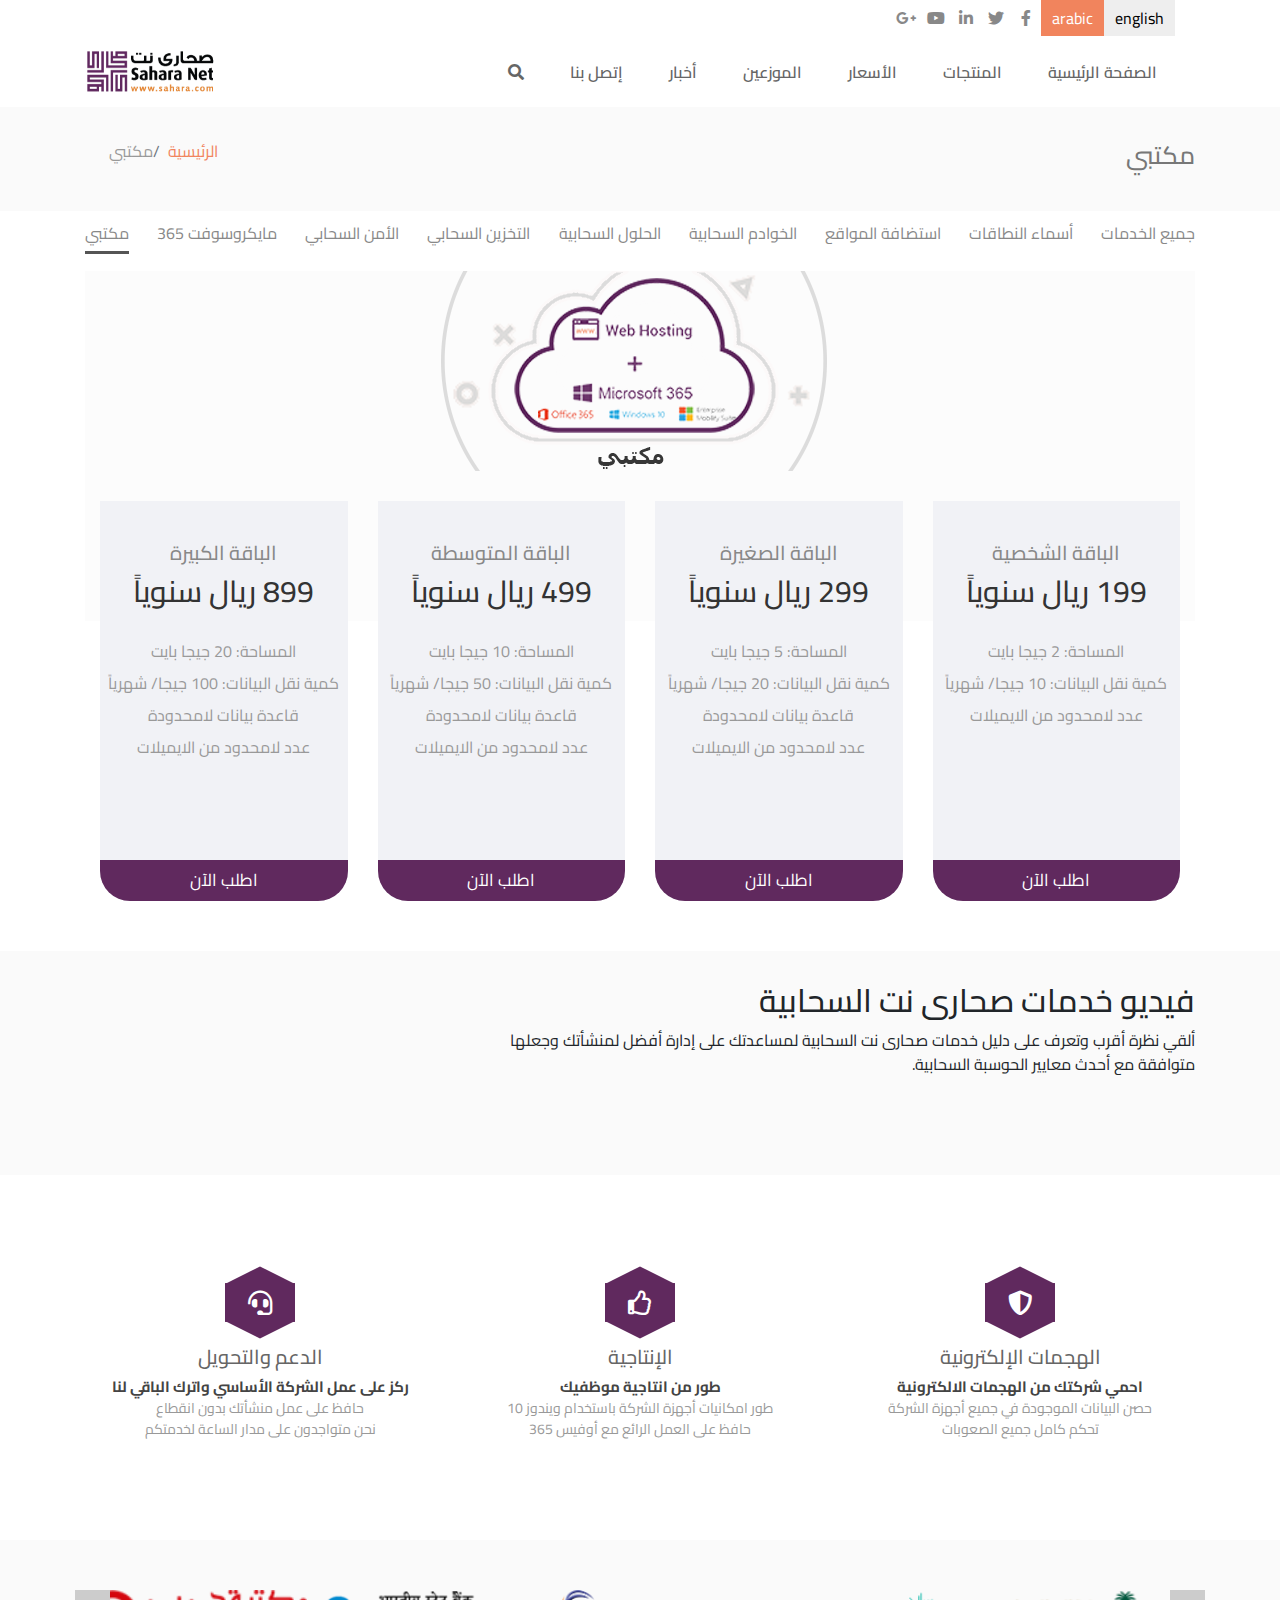
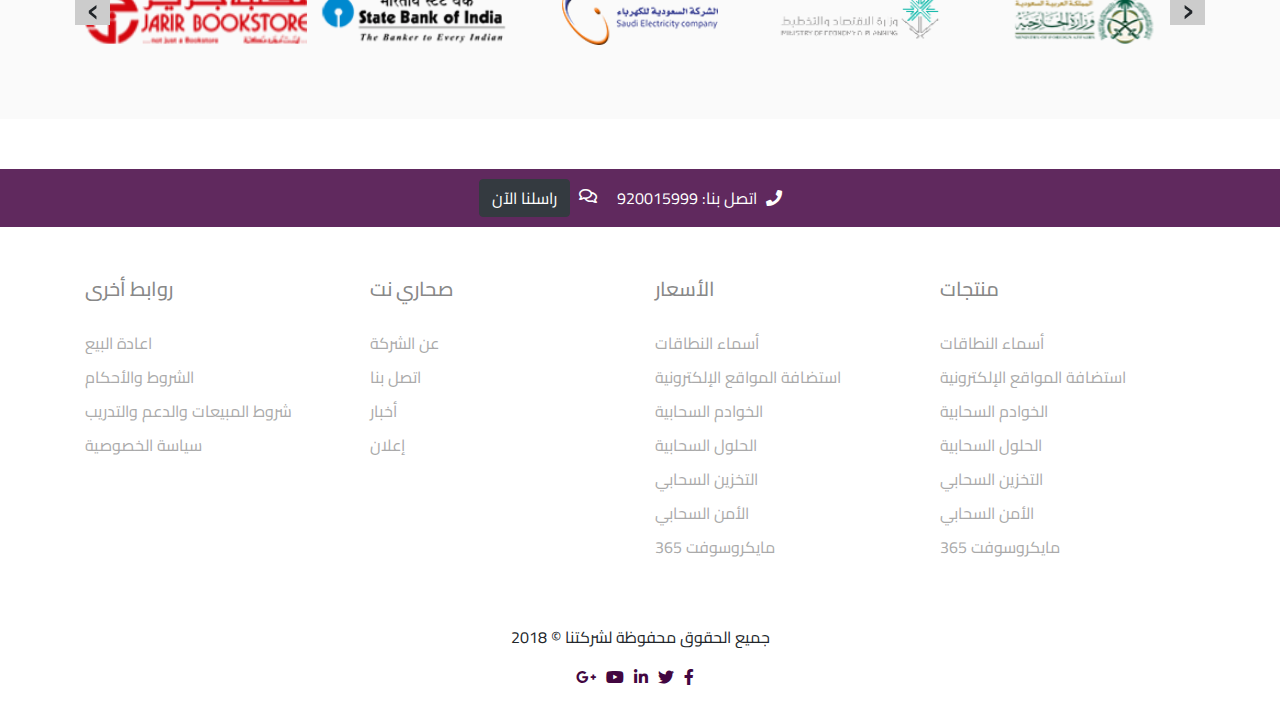
==== index-rtl.html @ e9239c8c "Add" ====
<!DOCTYPE html>
<html lang="en">

<head>
    <meta charset="UTF-8">
    <meta name="viewport" content="width=device-width, initial-scale=1.0">
    <meta http-equiv="X-UA-Compatible" content="ie=edge">
    <title>Document</title>
    <link rel="stylesheet" href="css/bootstrap.min.css">
    <link rel="stylesheet" href="https://use.fontawesome.com/releases/v5.3.1/css/all.css">
    <link rel="stylesheet" href="css/owl.carousel.min.css">
    <link rel="stylesheet" href="css/owl.theme.default.min.css">
    <link href="https://fonts.googleapis.com/css?family=Cairo:300,400,600,700" rel="stylesheet">

    <link rel="stylesheet" href="css/main.css">
    <link rel="stylesheet" href="css/style-rtl.css">

</head>

<body>
    <!-- Start Header Top    -->
    <div class="headerTop">
        <div class="container">
            <div class="headerTop-inner">
                <div class="language-buttons">
                        <a href="index.html" class="btn">english</a>

                        <a class="btn active" href="index-rtl.html">arabic</a>

                </div>
                <div class="social-media">
                    <a href=""><i class="fab fa-facebook-f"></i></a>
                    <a href=""><i class="fab fa-twitter"></i></a>
                    <a href=""><i class="fab fa-linkedin-in"></i></a>
                    <a href=""><i class="fab fa-youtube"></i></a>
                    <a href=""><i class="fab fa-google-plus-g"></i></a>
                </div>
            </div>
        </div>
    </div>

    <!-- End Header Top    -->
    <!-- Start navBar -->
    <nav class="navbar navbar-expand-lg">
        <div class="container">


            <div class="collapse navbar-collapse order-2 order-lg-1" id="navbarSupportedContent">
                <ul class="navbar-nav ml-auto text-right">
                                  
                    <li class="nav-item">
                        <a class="nav-link" href="#">الصفحة الرئيسية</a>
                    </li>
                    <li class="nav-item">
                        <a class="nav-link" href="#">المنتجات</a>
                    </li>
                    <li class="nav-item">
                        <a class="nav-link" href="#">الأسعار</a>
                    </li>
                    <li class="nav-item">
                        <a class="nav-link" href="#">الموزعين</a>
                    </li>
                    <li class="nav-item">
                        <a class="nav-link" href="#">أخبار</a>
                    </li>
                    <li class="nav-item">
                        <a class="nav-link" href="#">إتصل بنا</a>
                    </li>
                    <li class="nav-item searchbox">
                        <a class="nav-link" href="#" id="search"><i class="fas fa-search"></i></a>
                        <form action="">
                            <div class="div-search">

                                <input type="text" class="form-control">
                                <button type="submit" class="btn"><i class="fas fa-search"></i></button>
                            </div>
                            <a class="close">x</a>
                        </form>
                    </li>


                </ul>

            </div>
            <a class="navbar-brand order-1 order-lg-2" href="#"><img src="images/new-logo.png" alt=""></a>
            <button class="navbar-toggler" type="button" data-toggle="collapse" data-target="#navbarSupportedContent"
                aria-controls="navbarSupportedContent" aria-expanded="false" aria-label="Toggle navigation">
                <span class="fa fa-bars"></span>
            </button>
        </div>
    </nav>
    <!-- End navBar -->
    <!-- start page details -->
    <div class="page-details">
        <div class="container">
            <div class="page-details-inner">
                <div class="page-title">
                    <h1 class="">مكتبي</h1>

                </div>
                <nav aria-label="breadcrumb">
                    <ol class="breadcrumb">
                        <li class="breadcrumb-item"><a href="#">الرئيسية</a></li>
                        <li class="breadcrumb-item active" aria-current="page">مكتبي</li>
                    </ol>
                </nav>
            </div>

        </div>

    </div>
    <!-- End page details -->
    <!-- start page links -->
    <div class="page-links">
        <div class="container">
            <ul>

                                       


                <li><a href="">جميع الخدمات</a></li>
                <li><a href="">أسماء النطاقات </a></li>
                <li><a href="">استضافة المواقع</a></li>
                <li><a href="">الخوادم السحابية</a></li>
                <li><a href="">الحلول السحابية</a></li>
                <li><a href="">التخزين السحابي</a></li>
                <li><a href="">الأمن السحابي</a></li>
                <li><a href="">مايكروسوفت 365  </a></li>
                <li><a href="" class="active">مكتبي</a></li>
            </ul>
        </div>
    </div>
    <!-- End page links -->
    <!-- Start page prices -->

    <div class="prices">
        <div class="container">
            <div class="price-imge">

            </div>
            <div class="prices-tables">
                <div class="container">
                    <div class="row">
                        <div class="col-lg-3 col-md-6">
                            <div class="prices-table">
                                <h5 class="price-type">الباقة الشخصية</h5>
                                <h2 class="price-total">
                                        199 ريال سنوياً


                                </h2>
                       
                                <ul>
                                        
                                        
                                        
                                    <li>المساحة: 2 جيجا بايت</li>
                                    <li>كمية نقل البيانات: 10 جيجا/ شهرياً </li>
                                    <li>عدد لامحدود من الايميلات</li>
                           
                                </ul>
                                <button class="apply">
                                    اطلب الآن
                                </button>
                            </div>
                        </div>
                        



                        <div class="col-lg-3 col-md-6">
                            <div class="prices-table">
                                <h5 class="price-type">الباقة الصغيرة</h5>
                                <h2 class="price-total">
                                        299 ريال سنوياً
                                </h2>
                           
                                <ul>
                                    <li>المساحة: 5 جيجا بايت
                                        </li>
                                    <li>كمية نقل البيانات: 20 جيجا/ شهرياً
                                        </li>
                                    <li>قاعدة بيانات لامحدودة
                                        </li>
                                    <li>عدد لامحدود من الايميلات
                                        </li>
                           
                                </ul>
                                <button class="apply">
                                        اطلب الآن
                                    </button>
                            </div>
                        </div>
                        <div class="col-lg-3 col-md-6">
                            <div class="prices-table">

                                <h5 class="price-type">الباقة المتوسطة</h5>
                                <h2 class="price-total">
                                        499 ريال سنوياً

                                </h2>
                           
                                <ul>
                                    <li>المساحة: 10 جيجا بايت</li>
                                    <li>كمية نقل البيانات: 50 جيجا/ شهرياً </li>
                                    <li>قاعدة بيانات لامحدودة</li>
                                    <li>عدد لامحدود من الايميلات</li>
                             
                                </ul>
                                <button class="apply">
                                        اطلب الآن
                                    </button>
                            </div>
                        </div>
                        <div class="col-lg-3 col-md-6">
                            <div class="prices-table">
                                    

                                    
                                <h5 class="price-type">الباقة الكبيرة</h5>
                                <h2 class="price-total">
                                        899 ريال سنوياً

                                </h2>
                       
                                <ul>
                                    <li>                                    المساحة: 20 جيجا بايت
                                        </li>
                                    <li>                                    كمية نقل البيانات: 100 جيجا/ شهرياً
                                        </li>
                                    <li>                                    قاعدة بيانات لامحدودة
                                        </li>
                                    <li>                                    عدد لامحدود من الايميلات
                                        </li>
                            
                                </ul>
                                <button class="apply">
                                        اطلب الآن
                                    </button>
                            </div>
                        </div>
                    </div>
                </div>
            </div>
        </div>

    </div>
    <!-- End page prices -->
    <!-- Start Page video -->
    <div class="page-video">
        <div class="container">
            <div class="page-video-inner">
                <div class="row">

                    <div class="col-md-8">
                        <div class="page-video-text text-right">
                                
                                
                            <h2>فيديو خدمات صحارى نت السحابية</h2>
                            <p>ألقي نظرة أقرب وتعرف على دليل خدمات صحارى نت السحابية لمساعدتك على إدارة أفضل لمنشأتك وجعلها متوافقة مع أحدث معايير الحوسبة السحابية.</p>
                        </div>
                    </div>
                    <div class="col-md-4">
                        <div class="page-video-video">
                            <iframe width="280" height="157.5" src="https://www.youtube.com/embed/YwwT92iglp8"
                                frameborder="0" allow="autoplay; encrypted-media" allowfullscreen></iframe>
                        </div>
                    </div>
                </div>


            </div>
        </div>

    </div>
    <!-- End Page video -->
    <!-- Start page services -->
    <div class="page-services">
        <div class="container">
            <div class="row">
                <div class="col-lg-4">
                    <div class="page-service">
                        <div class="icon">
                            <i class="fas fa-shield-alt"></i>
                        </div>
                        <h3 class="service-title">الهجمات الإلكترونية</h3>
                        <strong>احمي شركتك من الهجمات الالكترونية</strong>
                        <p class="service-desc">حصن البيانات الموجودة في جميع أجهزة الشركة<br> تحكم كامل جميع الصعوبات</p>

                    </div>
                </div>
                <div class="col-lg-4">
                    <div class="page-service">
                        <div class="icon">
                            <i class="far fa-thumbs-up"></i>
                        </div>
                        <h3 class="service-title">الإنتاجية</h3>
                        <strong>طور من انتاجية موظفيك</strong>
                        <p class="service-desc">طور امكانيات أجهزة الشركة باستخدام ويندوز 10 <br> حافظ على العمل الرائع
                            مع أوفيس 365</p>

                    </div>
                </div>
                <div class="col-lg-4">
                    <div class="page-service">
                        <div class="icon">
                            <i class="fas fa-headset"></i>

                        </div>
                        <h3 class="service-title">الدعم والتحويل</h3>
                        <strong>ركز على عمل الشركة الأساسي واترك الباقي لنا</strong>
                        <p class="service-desc">حافظ على عمل منشأتك بدون انقطاع <br> نحن متواجدون على مدار الساعة
                            لخدمتكم</p>

                    </div>
                </div>
            </div>
        </div>
    </div>
    <!-- End page services -->
    <!-- Start page clients -->
    <div class="page-clients">
        <div class="container">
            <div class="owl-carousel">
                <div> <img src="images/client1.png" alt=""> </div>
                <div> <img src="images/client2.png" alt=""> </div>
                <div> <img src="images/client3.png" alt=""> </div>
                <div> <img src="images/client4.png" alt=""> </div>
                <div> <img src="images/client5.png" alt=""> </div>
                <div> <img src="images/client6.png" alt=""> </div>
                <div> <img src="images/client7.png" alt=""> </div>
                <div> <img src="images/client8.png" alt=""> </div>
                <div> <img src="images/client9.png" alt=""> </div>
                <div> <img src="images/client10.png" alt=""> </div>
        

        
            </div>
        </div>

    </div>
    <!-- End page clients -->

    <!-- Start page contact details -->
    <div class="contact-details">
        <div class="container">
            <div class="contact-details-inner">
                <div class="contact-detail">
                    <i class="fas fa-phone"></i>
                          

                    <span>اتصل بنا: <a href="tel:00966920015999">920015999</a> </span>
                </div>
                <div class="contact-detail">
                    <i class="far fa-comments"></i>
                    <span> <a href="#" class="btn btn-dark">راسلنا الآن</a> </span>
                </div>
            </div>
        </div>
    </div>
    <!-- End page contact details  -->
    <!-- Start page footer  -->
    <div class="footer">
        <div class="container">
            <div class="row">
                <div class="col-lg-3">

                    <h3>منتجات</h3>
                    <ul>
                        <li><a href="">أسماء النطاقات</a></li>
                        <li><a href="">استضافة المواقع الإلكترونية</a></li>
                        <li><a href="">الخوادم السحابية</a></li>
                        <li><a href="">الحلول السحابية</a></li>
                        <li><a href="">التخزين السحابي</a></li>
                        <li><a href="">الأمن السحابي</a></li>
                        <li><a href=""> مايكروسوفت 365</a></li>

                    </ul>
                </div>
                <div class="col-lg-3">
                    <h3>الأسعار</h3>
                    <ul>
                        <li><a href="">أسماء النطاقات</a></li>
                        <li><a href="">استضافة المواقع الإلكترونية</a></li>
                        <li><a href="">الخوادم السحابية</a></li>
                        <li><a href="">الحلول السحابية</a></li>
                        <li><a href="">التخزين السحابي</a></li>
                        <li><a href="">الأمن السحابي</a></li>
                        <li><a href=""> مايكروسوفت 365</a></li>

                    </ul>
                </div>
                <div class="col-lg-3">
                    <h3>صحاري نت</h3>
                    <ul>
                        <li><a href="">عن الشركة</a></li>
                        <li><a href="">اتصل بنا</a></li>
                        <li><a href="">أخبار</a></li>
                        <li><a href="">إعلان</a></li>


                    </ul>
                </div>
                <div class="col-lg-3">
                    <h3>روابط أخرى</h3>
                    <ul>
                        <li><a href="">اعادة البيع</a></li>
                        <li><a href="">الشروط والأحكام</a></li>
                        <li><a href="">شروط المبيعات والدعم والتدريب</a></li>
                        <li><a href="">سياسة الخصوصية</a></li>
                    </ul>
                </div>
            </div>
            <div class="footer-bootom">
                <p>جميع الحقوق محفوظة لشركتنا © 2018</p>
                <div class="social-media">
                    <a href=""><i class="fab fa-facebook-f"></i></a>
                    <a href=""><i class="fab fa-twitter"></i></a>
                    <a href=""><i class="fab fa-linkedin-in"></i></a>
                    <a href=""><i class="fab fa-youtube"></i></a>
                    <a href=""><i class="fab fa-google-plus-g"></i></a>
                </div>
            </div>
        </div>
    </div>
    <!-- End page footer  -->





    <script src="js/jquery-1.12.4.min.js"></script>
    <script src="js/popper.min.js"></script>
    <script src="js/bootstrap.min.js"></script>
    <script src="js/owl.carousel.js"></script>
    <script src="js/main.js"></script>
    <script>
    $(document).ready(function(){
    $(".owl-carousel").owlCarousel({
        items:5,
        nav:true,
        rtl:true,
        loop:true,
        autoplay:true,
                autoplayTimeout:3000,
        responsive:{
            0:{
                items:1,
                nav:true
            },
            400:{
                items:2,
                nav:true
            },
            600:{
                items:3,
                nav:false
            },
            1000:{
                items:5,
                nav:true,
                loop:false
            }
        }
    });
    $('.owl-carousel .owl-nav button.owl-next span').text('‹');
    $('.owl-carousel .owl-nav button.owl-prev span').text('›');


});
  
  
  
  </script>
</body>

</html>
---- css/main.css ----
*{
    margin: 0;
    padding: 0
}
:root{
    --main-color:#f1845d
}
/* Start Header Top styles */
.headerTop{

}
.headerTop-inner{
    display: flex;
}
.headerTop-inner .language-buttons{
    display: flex;
    margin-right: 20px;
}
.headerTop-inner .language-buttons a{
    background: #eee;
    padding: 5px 10px;
    display: block;
    color: #000;
    border-radius: 0
}
.headerTop-inner .language-buttons a:hover{
    
}
.headerTop-inner .language-buttons a.active{
    background: var(--main-color);
    color: #fff
}
.headerTop-inner .social-media{
    display: flex;
    justify-content: center;
    align-items: center;
}
.headerTop-inner .social-media a{
    color: #888;
    width: 30px;
    text-align: center;
    transition: all 0.5s;
    display: block;
    position: relative;
}
.headerTop-inner .social-media a:after{
    content: '';
    position: absolute;
    width: 100%;
    height: 2px;
    bottom: 0;
    left: 0;
    background: var(--main-color);
    transform: scale(0);
    transition: all 0.5s;

}
.headerTop-inner .social-media a:hover:after{
    transform: scale(1)

}
.headerTop-inner .social-media a:hover{

}

/* End Header Top styles */

/* Start navbar  styles */
.navbar{

}
.navbar .navbar-brand img{
    max-width: 130px;
}
.navbar-nav .nav-link{
    color:#666;
    font-weight: 600;
    margin-right: 30px;
}
.navbar-nav .nav-link:hover{
    color: var(--main-color)
}
.navbar .searchbox{
    position: relative;
}
.navbar .searchbox form{
    display: none;
    position: absolute;
}
.navbar .searchbox .div-search{
width: 300px;
display: flex;
background:#ddd;
padding: 5px
}
.navbar .searchbox .div-search button{
    color:#fff;
    background: var(--main-color)
}
.navbar .searchbox .close{
    position: absolute;
    top: -5px;
    right: -5px;
    font-size: 18px;
    color: red;
    background: #000;
    width: 15px;
    display: block;
    height: 15px;
    text-align: center;
    line-height: 10px;
    border-radius: 5px;
    
}
.navbar .searchbox .close:hover{
    color: red;
    background: #000;
}
/* end navbar  styles */
/* Start page-details styles */
.page-details{
    background: #f1f1f152;
}
.page-details-inner{
    display: flex;
    justify-content: space-between;
    align-items: center;
    padding: 20px 0;
}
.page-details-inner .page-title{

}
.page-details-inner .page-title h1{
    color: #777;
    font-size: 25px;
}
.page-details-inner .breadcrumb{
    background: transparent;
}
.page-details-inner .breadcrumb li{
    color: #999
}
.page-details-inner .breadcrumb li a{
    color: var(--main-color)
}
/* end page-details styles */
/* Start page-links styles */
.page-links ul{
    display: flex;
    list-style: none;
    justify-content: space-between;
    flex-wrap: wrap;
    padding: 10px 0
}
.page-links ul a{
    color: #888;
    transition: all 0.4s
}
.page-links ul a.active
{
    border-bottom: 3px solid #555;
    padding-bottom: 3px;
}
/* end page-links styles */
/* Start prices styles */
.prices{

}
.prices .price-imge{
    background: url(../images/price-en.png) #fcfcfc;
    height: 200px;
    background-repeat: no-repeat;
    background-position: center;
    position: relative;
    margin-bottom: 30px;
}
.prices .price-imge:after{
    height: 150px;
    content: '';
    position: absolute;
    width: 100%;
    background: #fcfcfc;
    bottom: -75%;
    left: 0;
}
.prices .prices-tables{

}
.prices .prices-table{
background: #f1f2f6;
padding: 40px 0px 0;
text-align: center;
border-radius: 0 0 30px 30px;
overflow: hidden;
margin-bottom: 50px;
height: 400px;
position: relative;
}
.prices .prices-table .price-type{
    font-size: 20px;
    color: #888;
}
.prices .prices-table .price-total{
    font-size: 30px;
    color: #333;
    margin-bottom: 30px;
}

.prices .prices-table ul{
list-style: none;
color: #999;
}
.prices .prices-table ul li{
margin: 8px 0;
}
.prices .prices-table button{
    display: block;
    width: 100%;
    background: #60295e;
    border: none;
    padding: 8px 0;
    color: #fff;
    font-size: 17px;
    cursor: pointer;
    transition: all 0.5s;
    position: absolute;
    bottom: 0;
    left: 0;
}
.prices .prices-table button:hover{
    background: #420640;

}
/* End prices styles */
/* Start page-video styles */
.page-video{
 background: #f1f1f152;

}
.page-video-inner{
    padding: 30px 0
}
/* end page-video styles */
/* Start page-services styles */
.page-services{
    margin: 100px 0 50px;
}
.page-service{
text-align: center;
margin-bottom: 50px;
}
.page-service .icon{

}
.page-service .icon {
	width: 100px;
	height: 55px;
	background: #60295e;
    position: relative;
    margin: auto;
    transform: scale(0.7);
    border-top: 1px solid #60295e;
    border-bottom: 1px solid #60295e;
    display: flex;
    justify-content: center;
    align-items: center;
}
.page-service .icon:before {
	content: "";
	position: absolute;
	top: -25px;
	left: 0;
	width: 0;
	height: 0;
	border-left: 50px solid transparent;
	border-right: 50px solid transparent;
	border-bottom: 25px solid #60295e;
}
.page-service .icon:after {
	content: "";
	position: absolute;
	bottom: -25px;
	left: 0;
	width: 0;
	height: 0;
	border-left: 50px solid transparent;
	border-right: 50px solid transparent;
	border-top: 25px solid #60295e;
}
.page-service i{
    color: #fff;
    font-size: 35px;
}
.page-service .service-title{
    margin: 15px 0 5px;
    font-size: 20px;
    color: #666;
}
.page-service strong{
    color: #444;
    font-size: 15px;
}
.page-service .service-desc{
    font-size: 14px;
    color: #999;
}
/* end page-services styles */
/* Start page-clientsstyles */
.page-clients{
    background: #f1f1f152;
    padding: 50px 0
}

.owl-carousel .owl-item img{
    max-height: 55px;
    margin-right: auto;
    margin-left: auto;
    object-fit: contain;
}
.owl-carousel .owl-nav button.owl-next,
 .owl-carousel .owl-nav button.owl-prev{
    position: absolute;
    width: 35px;
    height: 35px;
    display: flex;
    justify-content: center;
    align-items: center;
    background: #ccc;
    line-height: 20px;
    top: -0px;
    font-size: 40px;
    outline: 0

}
.owl-nav button.owl-next{
    right: -10px;
}
.owl-carousel .owl-nav button.owl-prev{
    left:-10px;
}
/* Start page contact detail styles */
.contact-details{
    margin: 50px 0;
    padding: 10px 0;
    background: #60295e;
}
.contact-details-inner{
    display: flex;
    justify-content: center;
    color: #fff;
    flex-wrap: wrap;
    align-items: center;
}
.contact-details-inner div{
    margin-right: 20px;
}
.contact-detail i{
margin-right: 5px;
}
.contact-details-inner a{
    color: #fff;
text-decoration: none;
}
/* end page contact detail styles */
/* start footer styles */
.footer{

}
.footer h3{
    font-size: 20px;
    color: #888;
    margin-bottom: 30px;
}
.footer ul{
    list-style: none;

}
.footer ul a{
    color: #aaa;
    margin: 10px 0;
    display: block;


}
.footer .footer-bootom{
margin-bottom: 30px;
margin-top: 50px;
}
.footer .footer-bootom p{
    text-align: center;
}
.footer .footer-bootom .social-media{
    display: flex;
    justify-content: center;
}
.footer .footer-bootom .social-media a{
    color: #420640;
    margin-right:10px ;
    display: block;
}
/* end footer styles */
/* end page-clients styles */
---- css/style-rtl.css ----
body{
    direction: rtl;
    font-family: 'Cairo', sans-serif;

}
.contact-detail i{
    margin-right: 0;
    margin-left: 5px;
}
.prices .price-imge{
    background: url(../images/price-ar.png) #fcfcfc;
    background-repeat: no-repeat;
    background-position: center;
    position: relative;

}
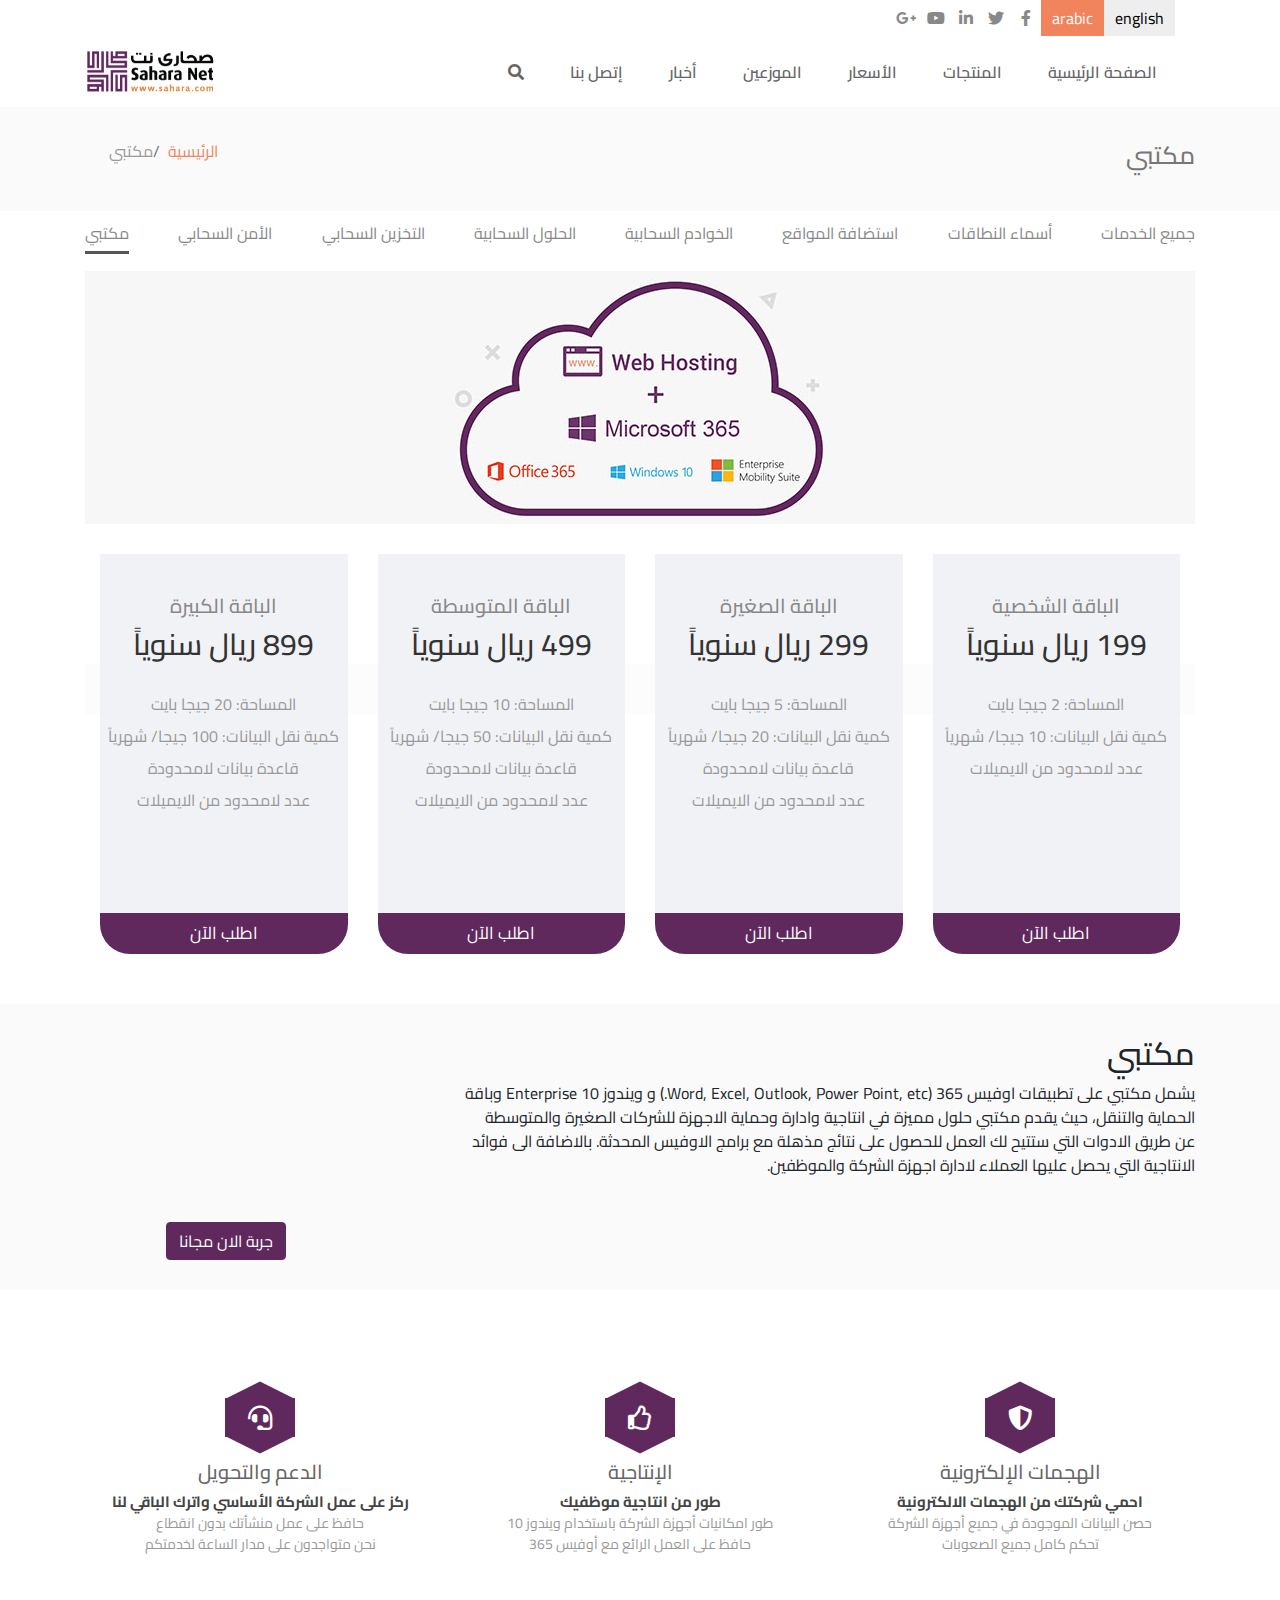
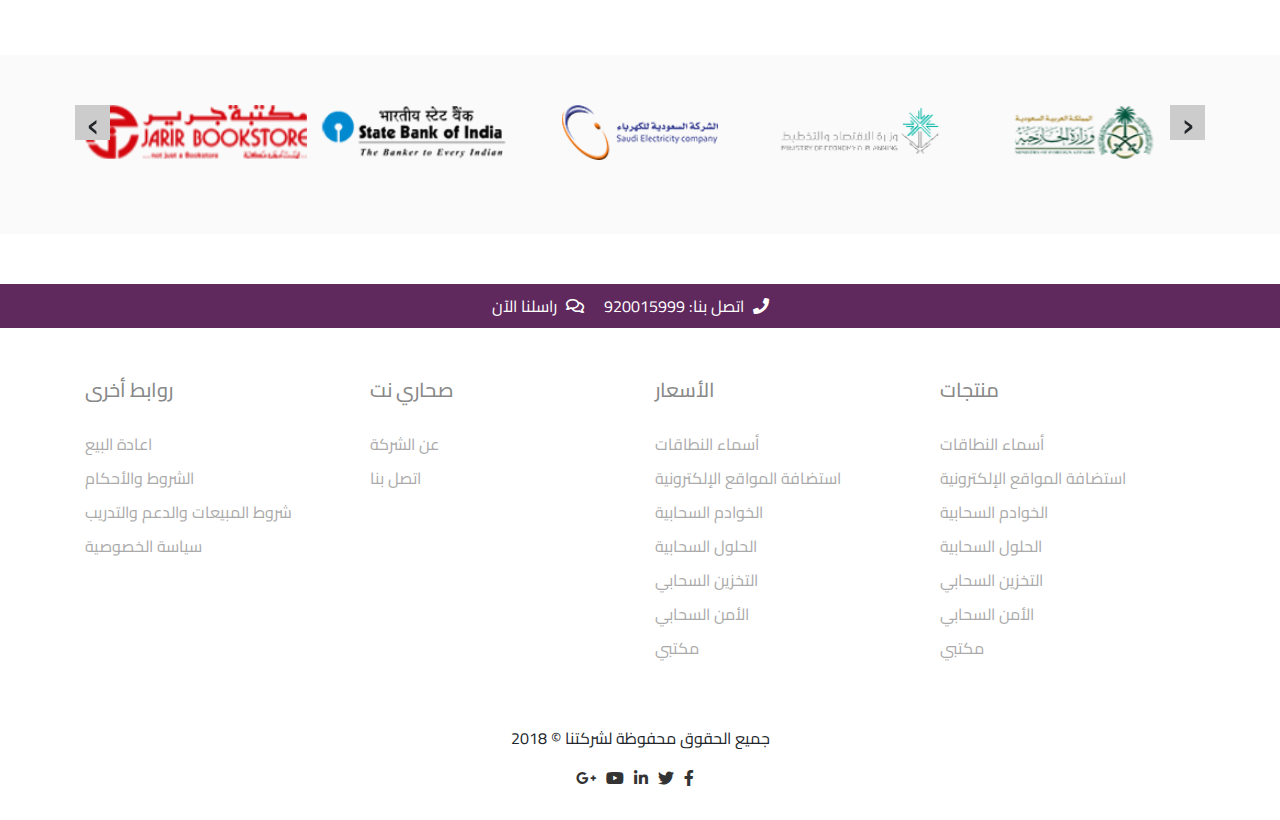
==== commit 89a0fcf9: "Editt" ====
--- a/index-rtl.html
+++ b/index-rtl.html
@@ -23,9 +23,9 @@
         <div class="container">
             <div class="headerTop-inner">
                 <div class="language-buttons">
-                        <a href="index.html" class="btn">english</a>
-
-                        <a class="btn active" href="index-rtl.html">arabic</a>
+                    <a href="index.html" class="btn">english</a>
+
+                    <a class="btn active" href="index-rtl.html">arabic</a>
 
                 </div>
                 <div class="social-media">
@@ -47,7 +47,7 @@
 
             <div class="collapse navbar-collapse order-2 order-lg-1" id="navbarSupportedContent">
                 <ul class="navbar-nav ml-auto text-right">
-                                  
+
                     <li class="nav-item">
                         <a class="nav-link" href="#">الصفحة الرئيسية</a>
                     </li>
@@ -83,8 +83,8 @@
 
             </div>
             <a class="navbar-brand order-1 order-lg-2" href="#"><img src="images/new-logo.png" alt=""></a>
-            <button class="navbar-toggler" type="button" data-toggle="collapse" data-target="#navbarSupportedContent"
-                aria-controls="navbarSupportedContent" aria-expanded="false" aria-label="Toggle navigation">
+            <button class="navbar-toggler" type="button" data-toggle="collapse" data-target="#navbarSupportedContent" aria-controls="navbarSupportedContent"
+                aria-expanded="false" aria-label="Toggle navigation">
                 <span class="fa fa-bars"></span>
             </button>
         </div>
@@ -114,10 +114,6 @@
     <div class="page-links">
         <div class="container">
             <ul>
-
-                                       
-
-
                 <li><a href="">جميع الخدمات</a></li>
                 <li><a href="">أسماء النطاقات </a></li>
                 <li><a href="">استضافة المواقع</a></li>
@@ -125,7 +121,6 @@
                 <li><a href="">الحلول السحابية</a></li>
                 <li><a href="">التخزين السحابي</a></li>
                 <li><a href="">الأمن السحابي</a></li>
-                <li><a href="">مايكروسوفت 365  </a></li>
                 <li><a href="" class="active">مكتبي</a></li>
             </ul>
         </div>
@@ -145,26 +140,26 @@
                             <div class="prices-table">
                                 <h5 class="price-type">الباقة الشخصية</h5>
                                 <h2 class="price-total">
-                                        199 ريال سنوياً
+                                    199 ريال سنوياً
 
 
                                 </h2>
-                       
+
                                 <ul>
-                                        
-                                        
-                                        
+
+
+
                                     <li>المساحة: 2 جيجا بايت</li>
                                     <li>كمية نقل البيانات: 10 جيجا/ شهرياً </li>
                                     <li>عدد لامحدود من الايميلات</li>
-                           
+
                                 </ul>
                                 <button class="apply">
                                     اطلب الآن
                                 </button>
                             </div>
                         </div>
-                        
+
 
 
 
@@ -172,23 +167,23 @@
                             <div class="prices-table">
                                 <h5 class="price-type">الباقة الصغيرة</h5>
                                 <h2 class="price-total">
-                                        299 ريال سنوياً
+                                    299 ريال سنوياً
                                 </h2>
-                           
+
                                 <ul>
                                     <li>المساحة: 5 جيجا بايت
-                                        </li>
+                                    </li>
                                     <li>كمية نقل البيانات: 20 جيجا/ شهرياً
-                                        </li>
+                                    </li>
                                     <li>قاعدة بيانات لامحدودة
-                                        </li>
+                                    </li>
                                     <li>عدد لامحدود من الايميلات
-                                        </li>
-                           
+                                    </li>
+
                                 </ul>
                                 <button class="apply">
-                                        اطلب الآن
-                                    </button>
+                                    اطلب الآن
+                                </button>
                             </div>
                         </div>
                         <div class="col-lg-3 col-md-6">
@@ -196,47 +191,47 @@
 
                                 <h5 class="price-type">الباقة المتوسطة</h5>
                                 <h2 class="price-total">
-                                        499 ريال سنوياً
+                                    499 ريال سنوياً
 
                                 </h2>
-                           
+
                                 <ul>
                                     <li>المساحة: 10 جيجا بايت</li>
                                     <li>كمية نقل البيانات: 50 جيجا/ شهرياً </li>
                                     <li>قاعدة بيانات لامحدودة</li>
                                     <li>عدد لامحدود من الايميلات</li>
-                             
+
                                 </ul>
                                 <button class="apply">
-                                        اطلب الآن
-                                    </button>
+                                    اطلب الآن
+                                </button>
                             </div>
                         </div>
                         <div class="col-lg-3 col-md-6">
                             <div class="prices-table">
-                                    
-
-                                    
+
+
+
                                 <h5 class="price-type">الباقة الكبيرة</h5>
                                 <h2 class="price-total">
-                                        899 ريال سنوياً
+                                    899 ريال سنوياً
 
                                 </h2>
-                       
+
                                 <ul>
-                                    <li>                                    المساحة: 20 جيجا بايت
-                                        </li>
-                                    <li>                                    كمية نقل البيانات: 100 جيجا/ شهرياً
-                                        </li>
-                                    <li>                                    قاعدة بيانات لامحدودة
-                                        </li>
-                                    <li>                                    عدد لامحدود من الايميلات
-                                        </li>
-                            
+                                    <li> المساحة: 20 جيجا بايت
+                                    </li>
+                                    <li> كمية نقل البيانات: 100 جيجا/ شهرياً
+                                    </li>
+                                    <li> قاعدة بيانات لامحدودة
+                                    </li>
+                                    <li> عدد لامحدود من الايميلات
+                                    </li>
+
                                 </ul>
                                 <button class="apply">
-                                        اطلب الآن
-                                    </button>
+                                    اطلب الآن
+                                </button>
                             </div>
                         </div>
                     </div>
@@ -254,17 +249,26 @@
 
                     <div class="col-md-8">
                         <div class="page-video-text text-right">
-                                
-                                
-                            <h2>فيديو خدمات صحارى نت السحابية</h2>
-                            <p>ألقي نظرة أقرب وتعرف على دليل خدمات صحارى نت السحابية لمساعدتك على إدارة أفضل لمنشأتك وجعلها متوافقة مع أحدث معايير الحوسبة السحابية.</p>
+
+
+                            <h2>مكتبي </h2>
+
+                            <p>يشمل مكتبي على تطبيقات اوفيس 365 (Word, Excel, Outlook, Power Point, etc.) و ويندوز
+                                10 Enterprise وباقة الحماية والتنقل، حيث يقدم مكتبي حلول مميزة في انتاجية وادارة
+                                وحماية الاجهزة للشركات الصغيرة والمتوسطة عن طريق الادوات التي ستتيح لك العمل للحصول على نتائج
+                                مذهلة مع برامج الاوفيس المحدثة. بالاضافة الى فوائد الانتاجية التي يحصل عليها العملاء لادارة
+                                اجهزة الشركة والموظفين.
+
+                            </p>
                         </div>
                     </div>
                     <div class="col-md-4">
                         <div class="page-video-video">
-                            <iframe width="280" height="157.5" src="https://www.youtube.com/embed/YwwT92iglp8"
-                                frameborder="0" allow="autoplay; encrypted-media" allowfullscreen></iframe>
-                        </div>
+                            <iframe width="280" height="157.5" src="https://www.youtube.com/embed/YwwT92iglp8" frameborder="0" allow="autoplay; encrypted-media"
+                                allowfullscreen></iframe>
+                        </div>
+                        <br />
+                        <button type="button" class="btn btn-secondary">جربة الان مجانا</button>
                     </div>
                 </div>
 
@@ -296,8 +300,8 @@
                         </div>
                         <h3 class="service-title">الإنتاجية</h3>
                         <strong>طور من انتاجية موظفيك</strong>
-                        <p class="service-desc">طور امكانيات أجهزة الشركة باستخدام ويندوز 10 <br> حافظ على العمل الرائع
-                            مع أوفيس 365</p>
+                        <p class="service-desc">طور امكانيات أجهزة الشركة باستخدام ويندوز 10 <br> حافظ على العمل الرائع مع
+                            أوفيس 365</p>
 
                     </div>
                 </div>
@@ -309,8 +313,8 @@
                         </div>
                         <h3 class="service-title">الدعم والتحويل</h3>
                         <strong>ركز على عمل الشركة الأساسي واترك الباقي لنا</strong>
-                        <p class="service-desc">حافظ على عمل منشأتك بدون انقطاع <br> نحن متواجدون على مدار الساعة
-                            لخدمتكم</p>
+                        <p class="service-desc">حافظ على عمل منشأتك بدون انقطاع <br> نحن متواجدون على مدار الساعة لخدمتكم
+                        </p>
 
                     </div>
                 </div>
@@ -332,9 +336,9 @@
                 <div> <img src="images/client8.png" alt=""> </div>
                 <div> <img src="images/client9.png" alt=""> </div>
                 <div> <img src="images/client10.png" alt=""> </div>
-        
-
-        
+
+
+
             </div>
         </div>
 
@@ -347,13 +351,13 @@
             <div class="contact-details-inner">
                 <div class="contact-detail">
                     <i class="fas fa-phone"></i>
-                          
+
 
                     <span>اتصل بنا: <a href="tel:00966920015999">920015999</a> </span>
                 </div>
                 <div class="contact-detail">
                     <i class="far fa-comments"></i>
-                    <span> <a href="#" class="btn btn-dark">راسلنا الآن</a> </span>
+                    <span> <a href="#">راسلنا الآن</a> </span>
                 </div>
             </div>
         </div>
@@ -373,7 +377,7 @@
                         <li><a href="">الحلول السحابية</a></li>
                         <li><a href="">التخزين السحابي</a></li>
                         <li><a href="">الأمن السحابي</a></li>
-                        <li><a href=""> مايكروسوفت 365</a></li>
+                        <li><a href=""> مكتبي</a></li>
 
                     </ul>
                 </div>
@@ -386,7 +390,7 @@
                         <li><a href="">الحلول السحابية</a></li>
                         <li><a href="">التخزين السحابي</a></li>
                         <li><a href="">الأمن السحابي</a></li>
-                        <li><a href=""> مايكروسوفت 365</a></li>
+                        <li><a href=""> مكتبي</a></li>
 
                     </ul>
                 </div>
@@ -395,8 +399,7 @@
                     <ul>
                         <li><a href="">عن الشركة</a></li>
                         <li><a href="">اتصل بنا</a></li>
-                        <li><a href="">أخبار</a></li>
-                        <li><a href="">إعلان</a></li>
+                     
 
 
                     </ul>
@@ -435,43 +438,43 @@
     <script src="js/owl.carousel.js"></script>
     <script src="js/main.js"></script>
     <script>
-    $(document).ready(function(){
-    $(".owl-carousel").owlCarousel({
-        items:5,
-        nav:true,
-        rtl:true,
-        loop:true,
-        autoplay:true,
-                autoplayTimeout:3000,
-        responsive:{
-            0:{
-                items:1,
-                nav:true
-            },
-            400:{
-                items:2,
-                nav:true
-            },
-            600:{
-                items:3,
-                nav:false
-            },
-            1000:{
-                items:5,
-                nav:true,
-                loop:false
-            }
-        }
-    });
-    $('.owl-carousel .owl-nav button.owl-next span').text('‹');
-    $('.owl-carousel .owl-nav button.owl-prev span').text('›');
-
-
-});
-  
-  
-  
-  </script>
+        $(document).ready(function () {
+            $(".owl-carousel").owlCarousel({
+                items: 5,
+                nav: true,
+                rtl: true,
+                loop: true,
+                autoplay: true,
+                autoplayTimeout: 3000,
+                responsive: {
+                    0: {
+                        items: 1,
+                        nav: true
+                    },
+                    400: {
+                        items: 2,
+                        nav: true
+                    },
+                    600: {
+                        items: 3,
+                        nav: false
+                    },
+                    1000: {
+                        items: 5,
+                        nav: true,
+                        loop: false
+                    }
+                }
+            });
+            $('.owl-carousel .owl-nav button.owl-next span').text('‹');
+            $('.owl-carousel .owl-nav button.owl-prev span').text('›');
+
+
+        });
+
+
+
+    </script>
 </body>
 
 </html>--- a/css/main.css
+++ b/css/main.css
@@ -163,19 +163,16 @@
 }
 /* end page-links styles */
 /* Start prices styles */
-.prices{
-
-}
-.prices .price-imge{
-    background: url(../images/price-en.png) #fcfcfc;
-    height: 200px;
+ .price-imge{
+    background: url(../images/price-en.jpg) #f7f7f7;
+    height: 253px;
     background-repeat: no-repeat;
     background-position: center;
     position: relative;
     margin-bottom: 30px;
 }
 .prices .price-imge:after{
-    height: 150px;
+    height: 50px;
     content: '';
     position: absolute;
     width: 100%;
@@ -183,7 +180,12 @@
     bottom: -75%;
     left: 0;
 }
-.prices .prices-tables{
+
+.btn-secondary {
+    color: #fff !important;
+    background-color: #60295e !important;
+    border-color: #60295e !important;
+    margin-left: 81px !important;
 
 }
 .prices .prices-table{
@@ -394,7 +396,7 @@
     justify-content: center;
 }
 .footer .footer-bootom .social-media a{
-    color: #420640;
+    color: #333;
     margin-right:10px ;
     display: block;
 }
--- a/css/style-rtl.css
+++ b/css/style-rtl.css
@@ -8,9 +8,16 @@
     margin-left: 5px;
 }
 .prices .price-imge{
-    background: url(../images/price-ar.png) #fcfcfc;
+    background: url(../images/price-ar.jpg) #f7f7f7;
     background-repeat: no-repeat;
     background-position: center;
     position: relative;
 
+}
+.btn-secondary {
+    color: #fff !important;
+    background-color: #60295e !important;
+    border-color: #60295e !important;
+    margin-left: 81px !important;
+
 }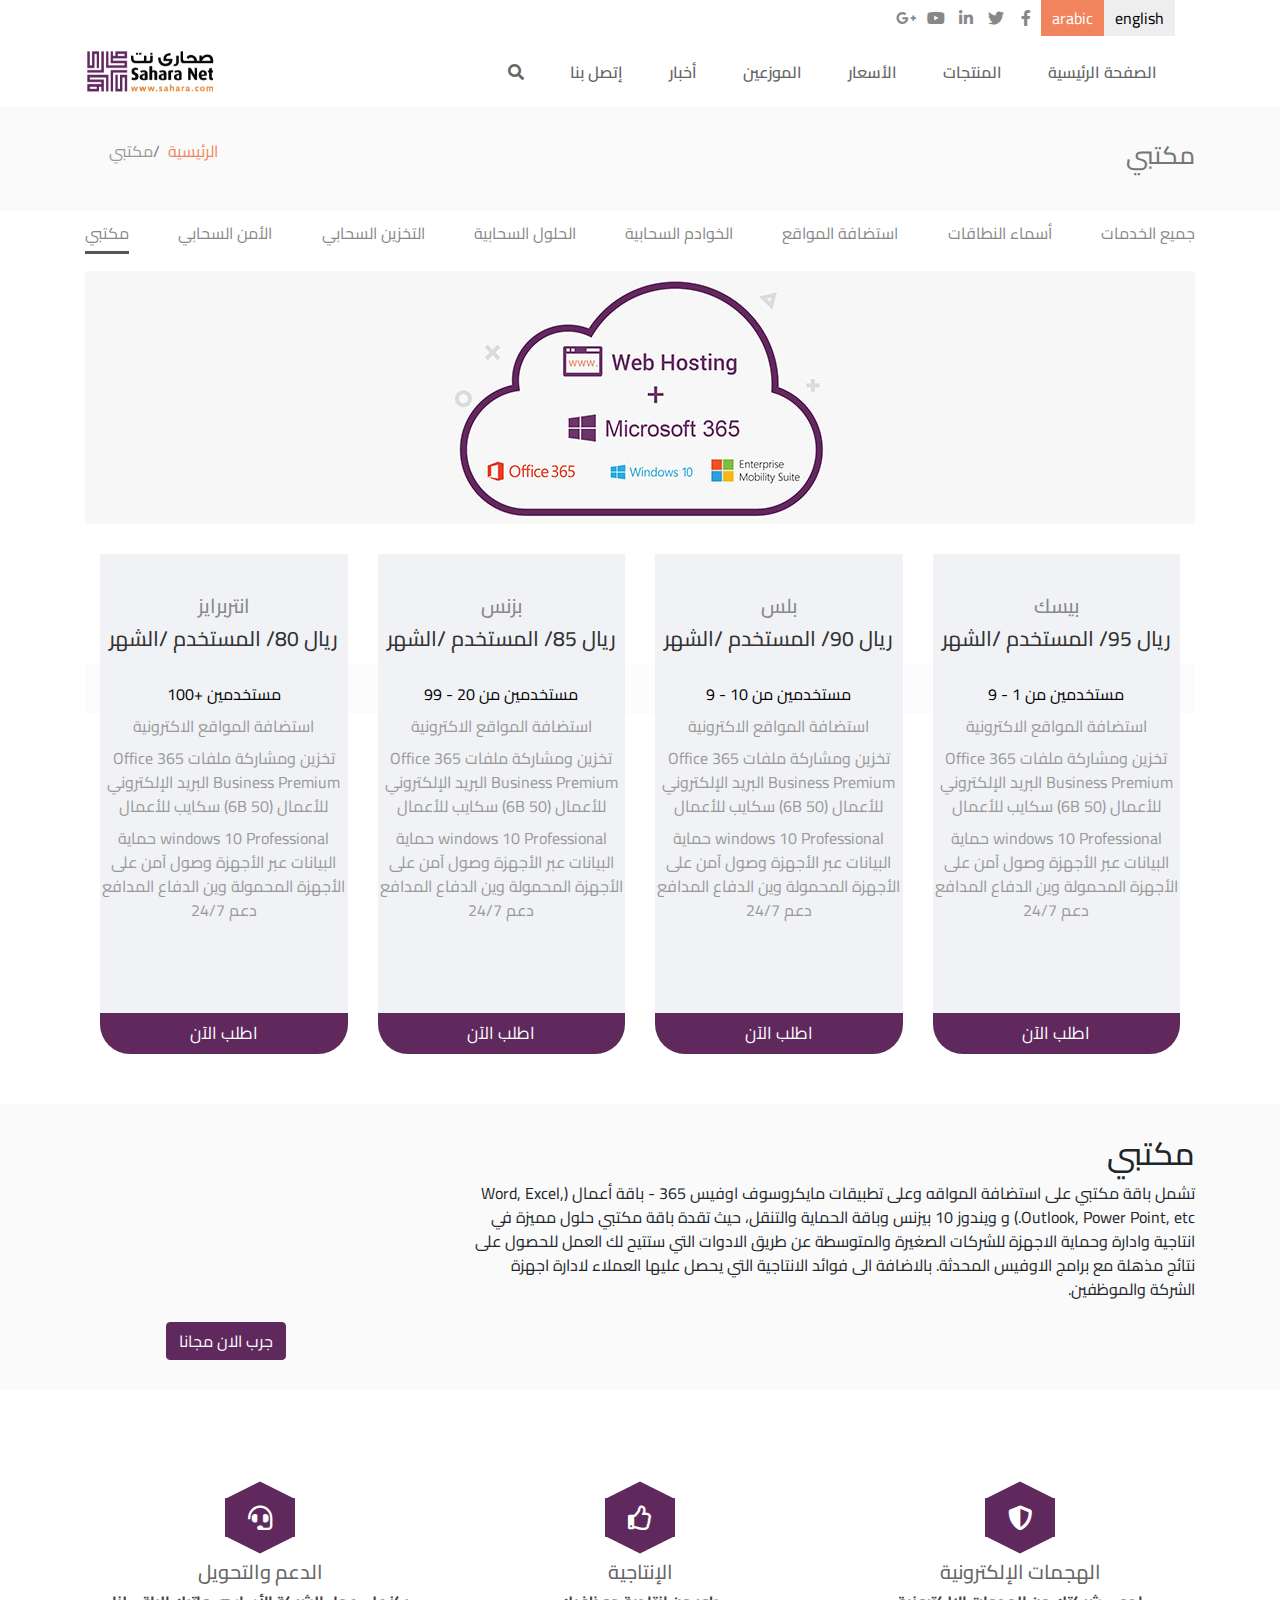
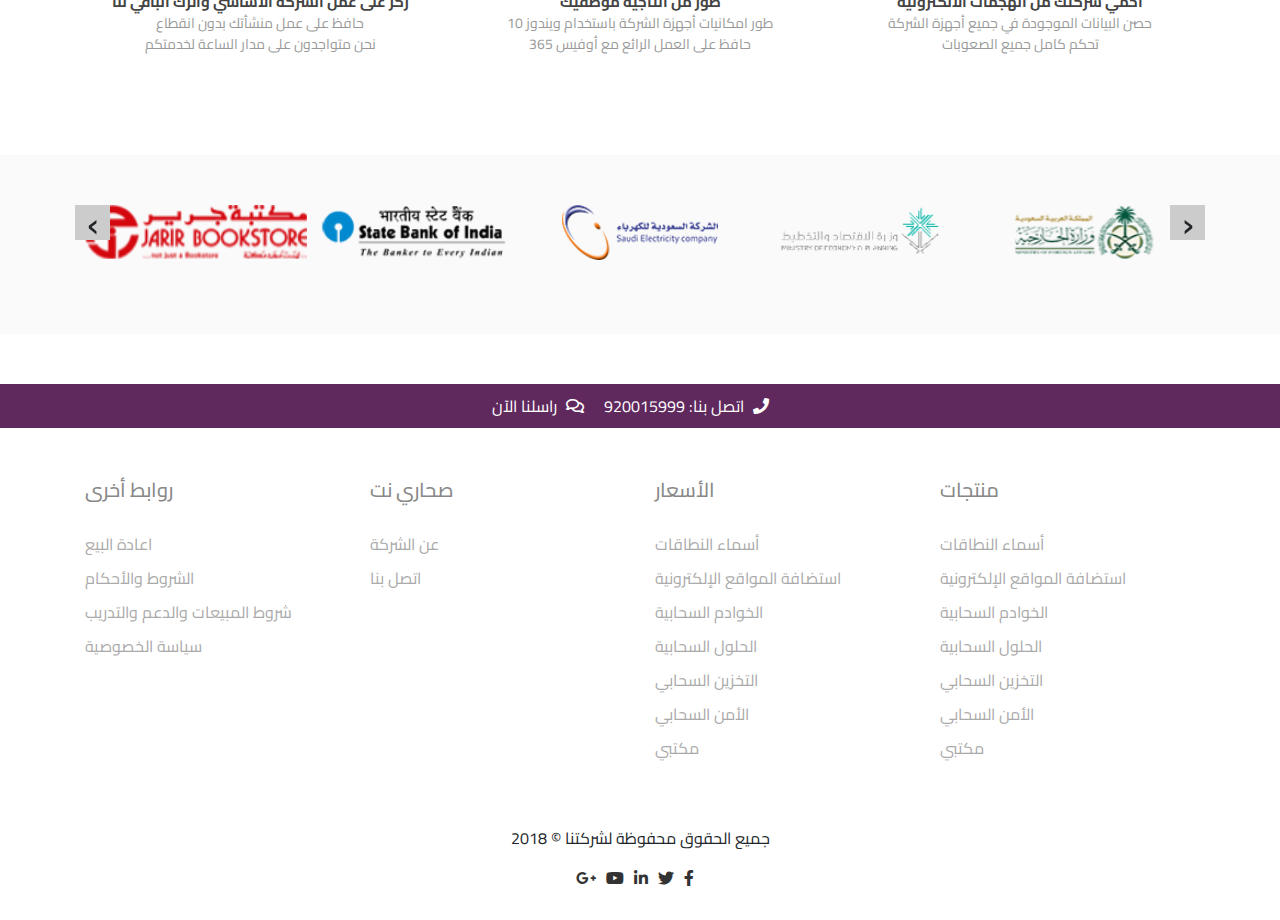
==== commit 553d4807: "Editing" ====
--- a/index-rtl.html
+++ b/index-rtl.html
@@ -138,9 +138,9 @@
                     <div class="row">
                         <div class="col-lg-3 col-md-6">
                             <div class="prices-table">
-                                <h5 class="price-type">الباقة الشخصية</h5>
+                                <h5 class="price-type"> بيسك</h5>
                                 <h2 class="price-total">
-                                    199 ريال سنوياً
+                                        ريال 95/ المستخدم /الشهر
 
 
                                 </h2>
@@ -149,9 +149,15 @@
 
 
 
-                                    <li>المساحة: 2 جيجا بايت</li>
-                                    <li>كمية نقل البيانات: 10 جيجا/ شهرياً </li>
-                                    <li>عدد لامحدود من الايميلات</li>
+                                    <li class="color">مستخدمين من 1 - 9</li>
+                                    <li>استضافة المواقع الاكترونية </li>
+                                    <li>تخزين ومشاركة ملفات Office 365 Business Premium البريد الإلكتروني للأعمال (50 6B)
+                                            سكايب للأعمال</li>
+                                            <li>
+                                                    windows 10 Professional حماية البيانات عبر الأجهزة وصول آمن على الأجهزة المحمولة
+                                                    وين الدفاع المدافع
+                                                    دعم 24/7
+                                            </li>
 
                                 </ul>
                                 <button class="apply">
@@ -160,80 +166,96 @@
                             </div>
                         </div>
 
-
-
-
                         <div class="col-lg-3 col-md-6">
-                            <div class="prices-table">
-                                <h5 class="price-type">الباقة الصغيرة</h5>
-                                <h2 class="price-total">
-                                    299 ريال سنوياً
-                                </h2>
-
-                                <ul>
-                                    <li>المساحة: 5 جيجا بايت
-                                    </li>
-                                    <li>كمية نقل البيانات: 20 جيجا/ شهرياً
-                                    </li>
-                                    <li>قاعدة بيانات لامحدودة
-                                    </li>
-                                    <li>عدد لامحدود من الايميلات
-                                    </li>
-
-                                </ul>
-                                <button class="apply">
-                                    اطلب الآن
-                                </button>
+                                <div class="prices-table">
+                                    <h5 class="price-type"> بلس</h5>
+                                    <h2 class="price-total">
+                                            ريال 90/ المستخدم /الشهر
+    
+    
+                                    </h2>
+    
+                                    <ul>
+    
+    
+    
+                                        <li class="color">مستخدمين من  10 - 9</li>
+                                        <li>استضافة المواقع الاكترونية </li>
+                                        <li>تخزين ومشاركة ملفات Office 365 Business Premium البريد الإلكتروني للأعمال (50 6B)
+                                                سكايب للأعمال</li>
+                                                <li>
+                                                        windows 10 Professional حماية البيانات عبر الأجهزة وصول آمن على الأجهزة المحمولة
+                                                        وين الدفاع المدافع
+                                                        دعم 24/7
+                                                </li>
+    
+                                    </ul>
+                                    <button class="apply">
+                                        اطلب الآن
+                                    </button>
+                                </div>
                             </div>
-                        </div>
-                        <div class="col-lg-3 col-md-6">
-                            <div class="prices-table">
-
-                                <h5 class="price-type">الباقة المتوسطة</h5>
-                                <h2 class="price-total">
-                                    499 ريال سنوياً
-
-                                </h2>
-
-                                <ul>
-                                    <li>المساحة: 10 جيجا بايت</li>
-                                    <li>كمية نقل البيانات: 50 جيجا/ شهرياً </li>
-                                    <li>قاعدة بيانات لامحدودة</li>
-                                    <li>عدد لامحدود من الايميلات</li>
-
-                                </ul>
-                                <button class="apply">
-                                    اطلب الآن
-                                </button>
-                            </div>
-                        </div>
-                        <div class="col-lg-3 col-md-6">
-                            <div class="prices-table">
-
-
-
-                                <h5 class="price-type">الباقة الكبيرة</h5>
-                                <h2 class="price-total">
-                                    899 ريال سنوياً
-
-                                </h2>
-
-                                <ul>
-                                    <li> المساحة: 20 جيجا بايت
-                                    </li>
-                                    <li> كمية نقل البيانات: 100 جيجا/ شهرياً
-                                    </li>
-                                    <li> قاعدة بيانات لامحدودة
-                                    </li>
-                                    <li> عدد لامحدود من الايميلات
-                                    </li>
-
-                                </ul>
-                                <button class="apply">
-                                    اطلب الآن
-                                </button>
-                            </div>
-                        </div>
+                            <div class="col-lg-3 col-md-6">
+                                    <div class="prices-table">
+                                        <h5 class="price-type"> بزنس</h5>
+                                        <h2 class="price-total">
+                                                ريال 85/ المستخدم /الشهر
+        
+        
+                                        </h2>
+        
+                                        <ul>
+        
+        
+        
+                                            <li class="color">مستخدمين من 20 - 99</li>
+                                            <li>استضافة المواقع الاكترونية </li>
+                                            <li>تخزين ومشاركة ملفات Office 365 Business Premium البريد الإلكتروني للأعمال (50 6B)
+                                                    سكايب للأعمال</li>
+                                                    <li>
+                                                            windows 10 Professional حماية البيانات عبر الأجهزة وصول آمن على الأجهزة المحمولة
+                                                            وين الدفاع المدافع
+                                                            دعم 24/7
+                                                    </li>
+        
+                                        </ul>
+                                        <button class="apply">
+                                            اطلب الآن
+                                        </button>
+                                    </div>
+                                </div>
+                                <div class="col-lg-3 col-md-6">
+                                        <div class="prices-table">
+                                            <h5 class="price-type"> انتربرايز</h5>
+                                            <h2 class="price-total">
+                                                    ريال 80/ المستخدم /الشهر
+            
+            
+                                            </h2>
+            
+                                            <ul>
+            
+            
+            
+                                                <li class="color">مستخدمين +100</li>
+                                                <li>استضافة المواقع الاكترونية </li>
+                                                <li>تخزين ومشاركة ملفات Office 365 Business Premium البريد الإلكتروني للأعمال (50 6B)
+                                                        سكايب للأعمال</li>
+                                                        <li>
+                                                                windows 10 Professional حماية البيانات عبر الأجهزة وصول آمن على الأجهزة المحمولة
+                                                                وين الدفاع المدافع
+                                                                دعم 24/7
+                                                        </li>
+            
+                                            </ul>
+                                            <button class="apply">
+                                                اطلب الآن
+                                            </button>
+                                        </div>
+                                    </div>
+
+
+                     
                     </div>
                 </div>
             </div>
@@ -253,13 +275,7 @@
 
                             <h2>مكتبي </h2>
 
-                            <p>يشمل مكتبي على تطبيقات اوفيس 365 (Word, Excel, Outlook, Power Point, etc.) و ويندوز
-                                10 Enterprise وباقة الحماية والتنقل، حيث يقدم مكتبي حلول مميزة في انتاجية وادارة
-                                وحماية الاجهزة للشركات الصغيرة والمتوسطة عن طريق الادوات التي ستتيح لك العمل للحصول على نتائج
-                                مذهلة مع برامج الاوفيس المحدثة. بالاضافة الى فوائد الانتاجية التي يحصل عليها العملاء لادارة
-                                اجهزة الشركة والموظفين.
-
-                            </p>
+                        <p>تشمل باقة مكتبي على استضافة المواقه وعلى تطبيقات مايكروسوف اوفيس 365 - باقة أعمال (Word, Excel, Outlook, Power Point, etc.) و ويندوز 10 بيزنس وباقة الحماية والتنقل، حيث تقدة باقة مكتبي حلول مميزة في انتاجية وادارة وحماية الاجهزة للشركات الصغيرة والمتوسطة عن طريق الادوات التي ستتيح لك العمل للحصول على نتائج مذهلة مع برامج الاوفيس المحدثة. بالاضافة الى فوائد الانتاجية التي يحصل عليها العملاء لادارة اجهزة الشركة والموظفين.</p>
                         </div>
                     </div>
                     <div class="col-md-4">
@@ -268,7 +284,7 @@
                                 allowfullscreen></iframe>
                         </div>
                         <br />
-                        <button type="button" class="btn btn-secondary">جربة الان مجانا</button>
+                        <button type="button" class="btn btn-secondary">جرب الان مجانا</button>
                     </div>
                 </div>
 
--- a/css/main.css
+++ b/css/main.css
@@ -195,15 +195,18 @@
 border-radius: 0 0 30px 30px;
 overflow: hidden;
 margin-bottom: 50px;
-height: 400px;
+height: 500px;
 position: relative;
+}
+.color{
+    color: #000;
 }
 .prices .prices-table .price-type{
     font-size: 20px;
     color: #888;
 }
 .prices .prices-table .price-total{
-    font-size: 30px;
+    font-size: 21px;
     color: #333;
     margin-bottom: 30px;
 }
